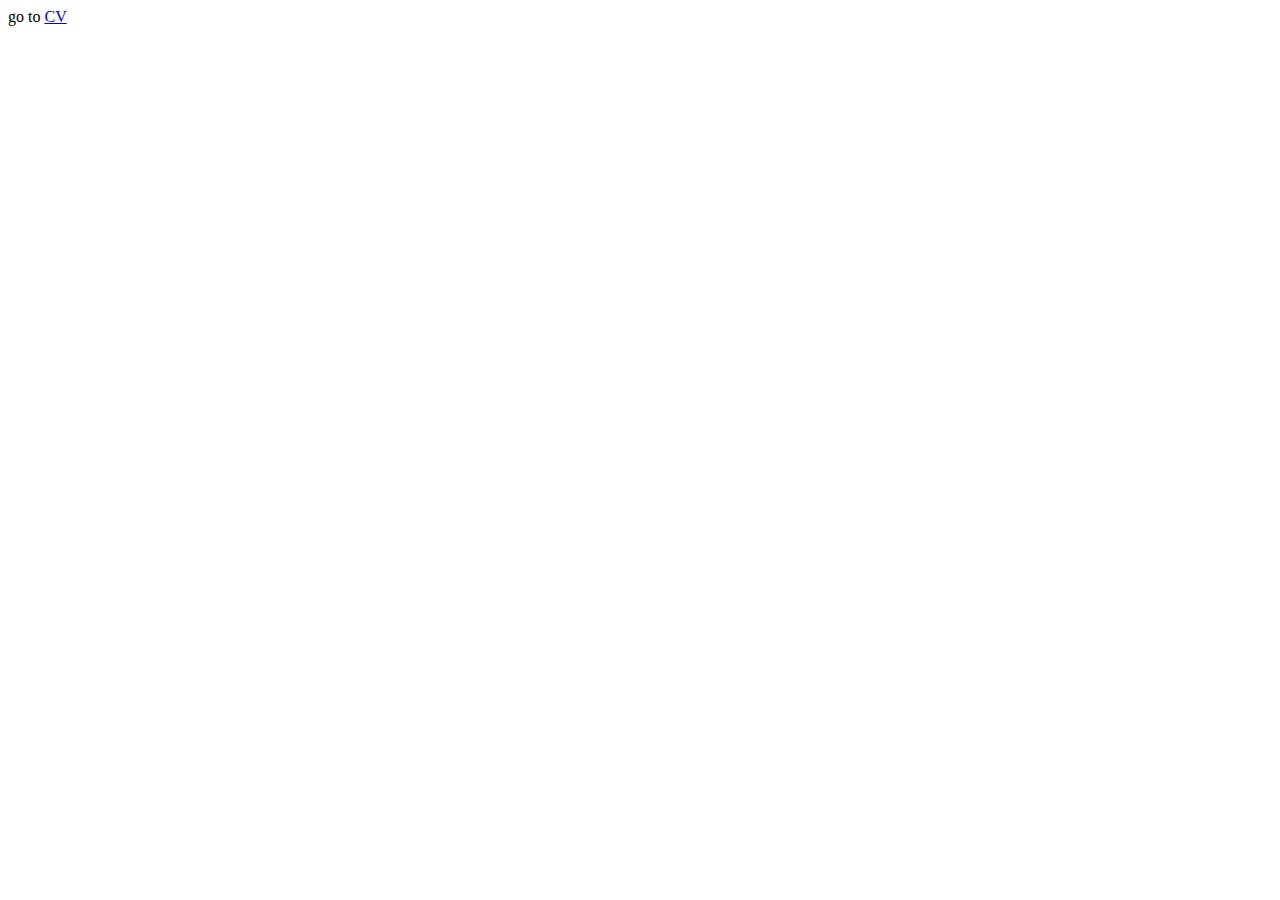
==== index.html @ 5a551f57 "actualizado cv" ====
<!DOCTYPE html>
<html lang="en">
<head>
    <meta charset="UTF-8">
    <meta http-equiv="X-UA-Compatible" content="IE=edge">
    <meta name="viewport" content="width=device-width, initial-scale=1.0">
    <title>Document</title>
</head>
<body>
    go to <a href="/cv">CV</a>
</body>
</html>
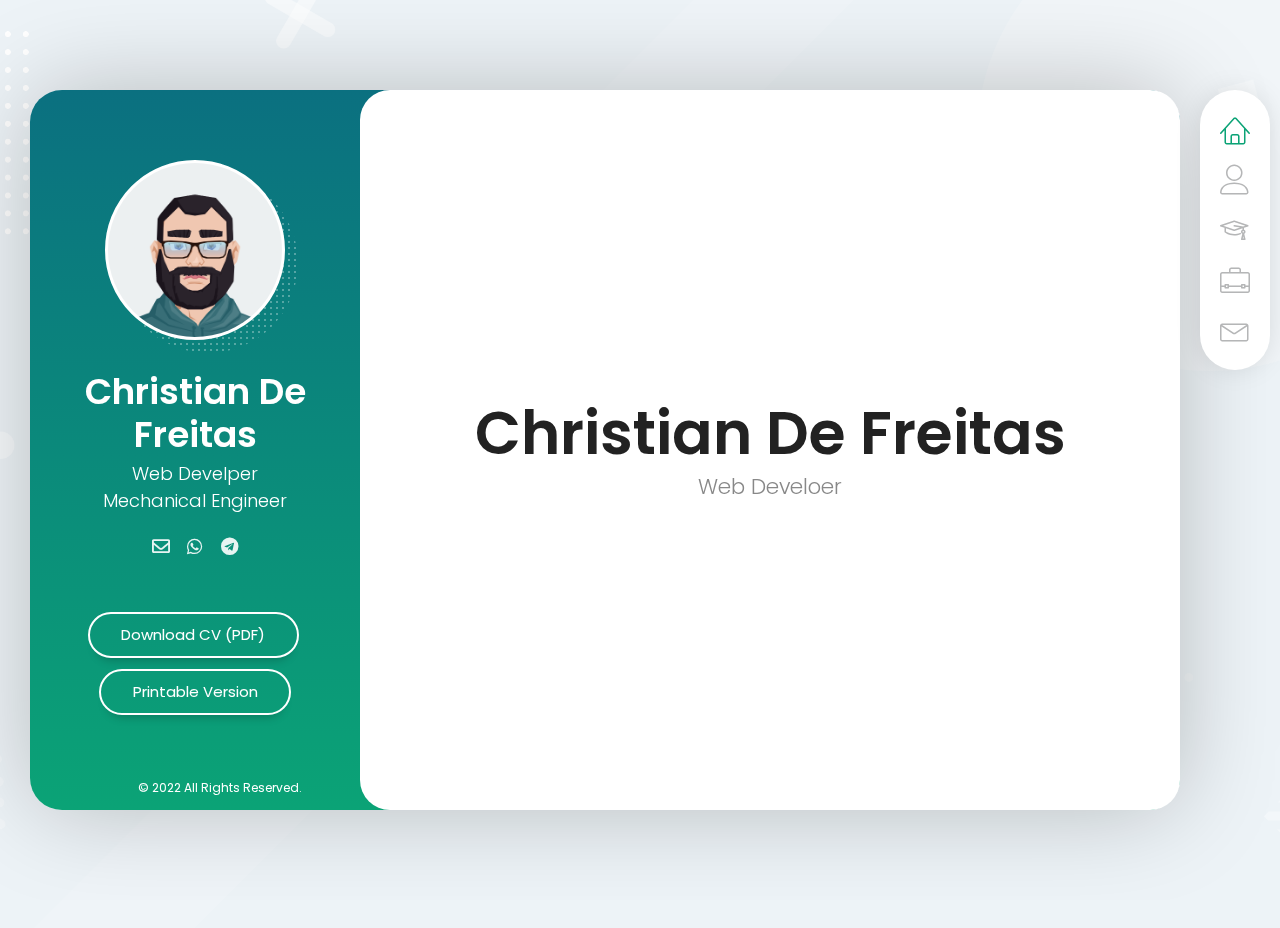
==== commit a6ad626c: "update" ====
--- a/index.html
+++ b/index.html
@@ -4,6 +4,9 @@
     <meta charset="UTF-8">
     <meta http-equiv="X-UA-Compatible" content="IE=edge">
     <meta name="viewport" content="width=device-width, initial-scale=1.0">
+    <script>
+        window.location.href = '/cv/'
+    </script>
     <title>Document</title>
 </head>
 <body>
